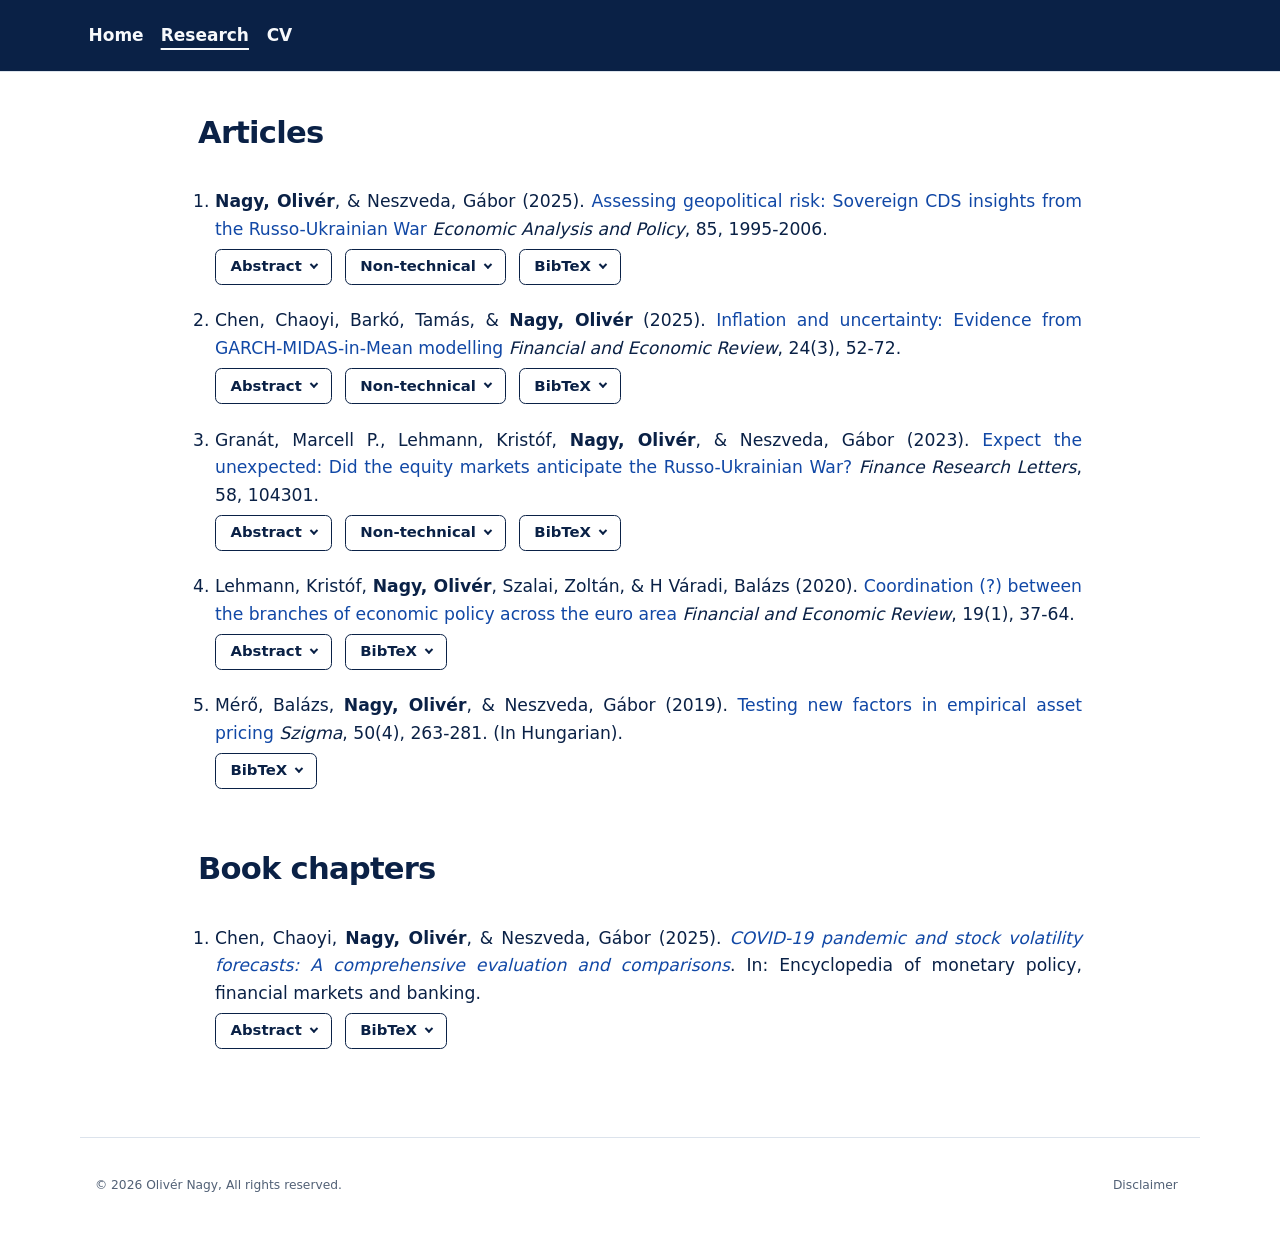
==== research.html @ 065a455c "Built site for gh-pages" ====
<!DOCTYPE html>
<html xmlns="http://www.w3.org/1999/xhtml" lang="en" xml:lang="en"><head>

<meta charset="utf-8">
<meta name="generator" content="quarto-1.11.9">

<meta name="viewport" content="width=device-width, initial-scale=1.0, user-scalable=yes">


<title>Research – Olivér Nagy | Quantitative Developer &amp; Economist</title>
<style>
/* Default styles provided by pandoc.
** See https://pandoc.org/MANUAL.html#variables-for-html for config info.
*/
span.smallcaps{font-variant: small-caps;}
div.columns{display: flex; gap: 1.5em;}
div.column{flex: auto;}
@media screen {
div.columns{gap: min(4vw, 1.5em);}
div.column{overflow-x: auto;}
}
div.hanging-indent{margin-left: 1.5em; text-indent: -1.5em;}
ul.task-list{list-style: none;}
ul.task-list li input[type="checkbox"] {
  width: 0.8em;
  margin: 0 0.8em 0.2em -1em; /* quarto-specific, see https://github.com/quarto-dev/quarto-cli/issues/4556 */ 
  vertical-align: middle;
}
</style>


<script src="site_libs/quarto-nav/quarto-nav.js"></script>
<script src="site_libs/quarto-nav/headroom.min.js"></script>
<link href="./images/favicon.png" rel="icon" type="image/png">
<script src="site_libs/clipboard/clipboard.min.js"></script>
<script src="site_libs/quarto-html/quarto.js" type="module"></script>
<script src="site_libs/quarto-html/tabsets/tabsets.js" type="module"></script>
<script src="site_libs/quarto-html/scrollable-regions/scrollable-regions.js" type="module"></script>
<script src="site_libs/quarto-html/popper.min.js"></script>
<script src="site_libs/quarto-html/tippy.umd.min.js"></script>
<script src="site_libs/quarto-html/anchor.min.js"></script>
<link href="site_libs/quarto-html/tippy.css" rel="stylesheet">
<link href="site_libs/quarto-html/quarto-syntax-highlighting-68c9ad2daa3b8dbd180a5f4668bca0bd.css" rel="stylesheet" id="quarto-text-highlighting-styles">
<script src="site_libs/bootstrap/bootstrap.min.js"></script>
<link href="site_libs/bootstrap/bootstrap-icons.css" rel="stylesheet">
<link href="site_libs/bootstrap/bootstrap-1225e6d4b6dd894680aeb8cd36091fd5.min.css" rel="stylesheet" append-hash="true" id="quarto-bootstrap" data-mode="light">
<script id="quarto-search-options" type="application/json">{
  "language": {
    "search-no-results-text": "No results",
    "search-matching-documents-text": "matching documents",
    "search-copy-link-title": "Copy link to search",
    "search-hide-matches-text": "Hide additional matches",
    "search-more-match-text": "more match in this document",
    "search-more-matches-text": "more matches in this document",
    "search-clear-button-title": "Clear",
    "search-text-placeholder": "",
    "search-detached-cancel-button-title": "Cancel",
    "search-submit-button-title": "Submit",
    "search-label": "Search"
  }
}</script>
<link rel="apple-touch-icon" href="./images/favicon.png">


</head>

<body class="nav-fixed page-research fullcontent quarto-light"><a id="quarto-skip-link" class="visually-hidden-focusable" href="#quarto-document-content">Skip to main content</a>

<div id="quarto-search-results"></div>
  <header id="quarto-header" class="headroom fixed-top">
    <nav class="navbar navbar-expand-sm " data-bs-theme="dark" aria-label="Site">
      <div class="navbar-container container-fluid">
          <button class="navbar-toggler" type="button" data-bs-toggle="collapse" data-bs-target="#navbarCollapse" aria-controls="navbarCollapse" aria-expanded="false" aria-label="Toggle navigation" onclick="if (window.quartoToggleHeadroom) { window.quartoToggleHeadroom(); }">
  <span class="navbar-toggler-icon"></span>
</button>
          <div class="collapse navbar-collapse" id="navbarCollapse">
            <ul class="navbar-nav navbar-nav-scroll me-auto">
  <li class="nav-item">
    <a class="nav-link" href="./index.html"> 
<span class="menu-text">Home</span></a>
  </li>  
  <li class="nav-item">
    <a class="nav-link active" href="./research.html" aria-current="page"> 
<span class="menu-text">Research</span></a>
  </li>  
  <li class="nav-item">
    <a class="nav-link" href="./files/oliver_nagy_cv.pdf"> 
<span class="menu-text">CV</span></a>
  </li>  
</ul>
            <ul class="navbar-nav navbar-nav-scroll ms-auto">
  <li class="nav-item compact">
    <a class="nav-link" href="https://github.com/naolipth"> <i class="bi bi-github" role="img" aria-label="GitHub">
</i> 
<span class="menu-text"></span></a>
  </li>  
  <li class="nav-item compact">
    <a class="nav-link" href="https://www.linkedin.com/in/olivernagy1/"> <i class="bi bi-linkedin" role="img" aria-label="LinkedIn">
</i> 
<span class="menu-text"></span></a>
  </li>  
  <li class="nav-item compact">
    <a class="nav-link" href="https://orcid.org/0009-0003-7404-8568"> <i class="bi bi-orcid" role="img" aria-label="ORCID">
</i> 
<span class="menu-text"></span></a>
  </li>  
  <li class="nav-item compact">
    <a class="nav-link" href="https://scholar.google.com/citations?user=aCQ6wv0AAAAJ"> <i class="bi bi-mortarboard-fill" role="img" aria-label="Google Scholar">
</i> 
<span class="menu-text"></span></a>
  </li>  
</ul>
          </div> <!-- /navcollapse -->
            <div class="quarto-navbar-tools">
</div>
      </div> <!-- /container-fluid -->
    </nav>
</header>
<!-- content -->
<div id="quarto-content" class="quarto-container page-columns page-rows-contents page-layout-article page-navbar">
<!-- sidebar -->
<!-- margin-sidebar -->
    
<!-- main -->
<main class="content" id="quarto-document-content" tabindex="-1">

<header id="title-block-header" class="quarto-title-block default">
<div class="quarto-title">
<h1 class="title">Research</h1>
</div>



<div class="quarto-title-meta">

    
  
    
  </div>
  


</header>


<div id="publications">
<section id="articles" class="level2">
<h2 class="anchored" data-anchor-id="articles">Articles</h2>
<div class="publication-list">
<ol>
<li><div id="pub-nagy2025geopolitical" class="publication">
<p><strong>Nagy, Olivér</strong>, &amp; Neszveda, Gábor (2025). <a href="https://doi.org/10.1016/j.eap.2025.02.027">Assessing geopolitical risk: Sovereign <span>CDS</span> insights from the <span>Russo-Ukrainian War</span></a> <em>Economic Analysis and Policy</em>, 85, 1995-2006.</p>
<div class="publication__actions"><button type="button" class="publication__button publication__toggle" aria-expanded="false" aria-controls="pub-nagy2025geopolitical-abstract">Abstract</button><button type="button" class="publication__button publication__toggle" aria-expanded="false" aria-controls="pub-nagy2025geopolitical-non_technical_summary">Non-technical</button><button type="button" class="publication__button publication__toggle" aria-expanded="false" aria-controls="pub-nagy2025geopolitical-bibtex">BibTeX</button></div>
<div id="pub-nagy2025geopolitical-abstract" class="publication__panel" hidden="">
<p>This study investigates how sovereign Credit Default Swaps’ (CDS) reactions reflect a country’s financial resilience to military conflicts, specifically analyzing the Russo-Ukrainian War. We find that sovereign CDS offers unique insights compare to equity markets. <strong>Sovereign CDS spreads had already started to increase at least two weeks before the outbreak of the war</strong>. Second, prior to the war, abnormal sovereign CDS spreads is correlated with financial vulnerability such as the Debt-to-GDP ratio, while after the outbreak of the war NATO membership and distance from Moscow become the significant predictor of abnormal sovereign CDS spreads indicating a shift in risk assessment dynamics towards geopolitical considerations. This <strong>divergence between equity market and sovereign CDS responses highlights their ability to capture different aspects of market sentiment and risk</strong>, underscoring the importance of sovereign CDS in evaluating the financial implications of geopolitical instability.</p>
</div>
<div id="pub-nagy2025geopolitical-non_technical_summary" class="publication__panel" hidden="">
<p>Our paper examines how the Russia–Ukraine war changed perceptions of country risk in 47 countries. Concerns about risk were already rising before the invasion, so some escalation was expected. Before the war, countries with more financial weaknesses appeared riskier. <strong>After the invasion, especially as it became clear the conflict would continue, geopolitical factors mattered more.</strong> Countries that were farther from Moscow and those in NATO were generally seen as more resilient. We argue that these reactions differed from those in stock markets, showing that the two markets capture different aspects of geopolitical risk.</p>
</div>
<div id="pub-nagy2025geopolitical-bibtex" class="publication__panel" hidden="">
<button type="button" class="publication__copy">Copy</button><pre class="publication__bibtex"><code>@article{nagy2025geopolitical,
  author       = {Nagy, Olivér and Neszveda, Gábor},
  title        = {Assessing geopolitical risk: Sovereign {CDS} insights from the {Russo-Ukrainian War}},
  journaltitle = {Economic Analysis and Policy},
  year         = {2025},
  volume       = {85},
  pages        = {1995--2006},
  doi          = {10.1016/j.eap.2025.02.027}
}</code></pre>
</div>
</div></li>
<li><div id="pub-chen2025inflation" class="publication">
<p>Chen, Chaoyi, Barkó, Tamás, &amp; <strong>Nagy, Olivér</strong> (2025). <a href="https://doi.org/10.33893/FER.24.3.52">Inflation and uncertainty: Evidence from <span class="nocase">GARCH-MIDAS-in-Mean</span> modelling</a> <em>Financial and Economic Review</em>, 24(3), 52-72.</p>
<div class="publication__actions"><button type="button" class="publication__button publication__toggle" aria-expanded="false" aria-controls="pub-chen2025inflation-abstract">Abstract</button><button type="button" class="publication__button publication__toggle" aria-expanded="false" aria-controls="pub-chen2025inflation-non_technical_summary">Non-technical</button><button type="button" class="publication__button publication__toggle" aria-expanded="false" aria-controls="pub-chen2025inflation-bibtex">BibTeX</button></div>
<div id="pub-chen2025inflation-abstract" class="publication__panel" hidden="">
<p>We revisit the relationship between inflation and inflation uncertainty using a novel <strong>GARCH-MIDAS-in-Mean approach</strong>, which allows for the <strong>decomposition of inflation uncertainty into short-term and time-varying long-term components</strong>.</p>
<p>We test our model on UK data. Our findings indicate that macroeconomic and financial variables significantly influence the long-term component of inflation uncertainty. By enabling long-term uncertainty to vary over time through MIDAS filtering, <strong>we show that the evidence for past inflation raising short-run uncertainty weakens</strong> compared to results that assume a constant long-term inflation uncertainty component. However, our results support the Cukierman–Meltzer hypothesis, indicating that the impact of inflation uncertainty on inflation becomes more robust and pronounced when longer samples are used, although this effect is sensitive to structural breaks, such as the VAT cut and the Covid-19 pandemic.</p>
<p>Additionally, we find no evidence that changes in inflation feed back into short-run uncertainty.</p>
</div>
<div id="pub-chen2025inflation-non_technical_summary" class="publication__panel" hidden="">
<p>The paper asks a simple question: Does higher inflation make future inflation harder to predict, and does that uncertainty itself contribute to higher inflation?</p>
<p>Our main finding is that <strong>long-term uncertainty matters more than short-term volatility</strong>. Once we allow long-term uncertainty to change over time, there is little evidence that a rise in inflation by itself makes inflation significantly more unpredictable in the short run.</p>
<p>The practical message for central banks is therefore to <strong>focus less on reacting aggressively to every temporary price spike and more on keeping longer-term inflation expectations stable</strong>.</p>
</div>
<div id="pub-chen2025inflation-bibtex" class="publication__panel" hidden="">
<button type="button" class="publication__copy">Copy</button><pre class="publication__bibtex"><code>@article{chen2025inflation,
  author       = {Chen, Chaoyi and Barkó, Tamás and Nagy, Olivér},
  title        = {Inflation and Uncertainty: Evidence from {GARCH-MIDAS-in-Mean} Modelling},
  journaltitle = {Financial and Economic Review},
  year         = {2025},
  volume       = {24},
  number       = {3},
  pages        = {52--72},
  doi          = {10.33893/FER.24.3.52}
}</code></pre>
</div>
</div></li>
<li><div id="pub-granat2023expect" class="publication">
<p>Granát, Marcell P., Lehmann, Kristóf, <strong>Nagy, Olivér</strong>, &amp; Neszveda, Gábor (2023). <a href="https://doi.org/10.1016/j.frl.2023.104301">Expect the unexpected: Did the equity markets anticipate the <span>Russo-Ukrainian War</span>?</a> <em>Finance Research Letters</em>, 58, 104301.</p>
<div class="publication__actions"><button type="button" class="publication__button publication__toggle" aria-expanded="false" aria-controls="pub-granat2023expect-abstract">Abstract</button><button type="button" class="publication__button publication__toggle" aria-expanded="false" aria-controls="pub-granat2023expect-non_technical_summary">Non-technical</button><button type="button" class="publication__button publication__toggle" aria-expanded="false" aria-controls="pub-granat2023expect-bibtex">BibTeX</button></div>
<div id="pub-granat2023expect-abstract" class="publication__panel" hidden="">
<p>In 2022, Russian military operations began in Ukraine, which surprised some, while others might have expected it. <strong>We investigate whether the expectations began to be priced in the equity markets before the operations</strong>. To estimate the start of information incorporation, we use the adjusted returns of 62 country-level stock market data assuming informed traders using a non-linear model and rolling-window regressions. We find that <strong>the equity markets started to price the conflict at least 50 days before the invasion</strong>, and approximately one-third of the information was incorporated on the event day.</p>
</div>
<div id="pub-granat2023expect-non_technical_summary" class="publication__panel" hidden="">
<p>Our study looks at whether the global stock markets foresaw Russia’s invasion of Ukraine on 24th February 2022 or whether it was a total surprise. Using data from 62 countries we find that <strong>markets started to react to the prospect of war 50 days prior to the invasion</strong> (in early January 2022). The reaction was gradual, with stock prices reflecting the increasing concern as the invasion date got closer. The conclusion is that around two-thirds of the market reaction took place prior to the invasion and only about one-third on the day of the invasion. The war was therefore not a total surprise to the markets and it is clear that <strong>markets can react to major geopolitical risks well in advance of the event actually taking place</strong>.</p>
</div>
<div id="pub-granat2023expect-bibtex" class="publication__panel" hidden="">
<button type="button" class="publication__copy">Copy</button><pre class="publication__bibtex"><code>@article{granat2023expect,
  author       = {Granát, Marcell P. and Lehmann, Kristóf and Nagy, Olivér and Neszveda, Gábor},
  title        = {Expect the unexpected: Did the equity markets anticipate the {Russo-Ukrainian War}?},
  journaltitle = {Finance Research Letters},
  year         = {2023},
  volume       = {58},
  eid          = {104301},
  doi          = {10.1016/j.frl.2023.104301}
}</code></pre>
</div>
</div></li>
<li><div id="pub-lehmann2020coordination" class="publication">
<p>Lehmann, Kristóf, <strong>Nagy, Olivér</strong>, Szalai, Zoltán, &amp; H Váradi, Balázs (2020). <a href="https://doi.org/10.33893/FER.19.1.3764">Coordination (?) between the branches of economic policy across the euro area</a> <em>Financial and Economic Review</em>, 19(1), 37-64.</p>
<div class="publication__actions"><button type="button" class="publication__button publication__toggle" aria-expanded="false" aria-controls="pub-lehmann2020coordination-abstract">Abstract</button><button type="button" class="publication__button publication__toggle" aria-expanded="false" aria-controls="pub-lehmann2020coordination-bibtex">BibTeX</button></div>
<div id="pub-lehmann2020coordination-abstract" class="publication__panel" hidden="">
<p>In our study we present the coordination between the two main pillars of economic policy – monetary policy and fiscal policy – across the euro area. Growth in the euro area has noticeably decelerated in the past three decades, meaning the economy of the euro area has departed significantly from the logic of the Maastricht criteria. In addition, <strong>the lack of a common budget at euro area level and the fact that the oft-conflicting rules overlook sectoral interrelationships also point to the existence of a systemic problem</strong>. The difficulties have become increasingly evident in recent years as even the ultra-loose monetary policy has failed to stimulate economic growth significantly. This adverse process was intensified further by fiscal policy, which was intended to be consistent with the fiscal rules formulated in line with Maastricht criteria and can be considered tight, overall, at the euro area level. In recent months, even the policymakers of the European Central Bank have embarked on an open debate with regard to the role of policy branches. In the current political and legal framework, the ECB may be left with limited leeway for easing monetary conditions. In light of all these factors, there may be a need for a more active fiscal policy to stimulate the euro area economy, which, however, may sharpen the debate between the policymakers of individual Member States.</p>
</div>
<div id="pub-lehmann2020coordination-bibtex" class="publication__panel" hidden="">
<button type="button" class="publication__copy">Copy</button><pre class="publication__bibtex"><code>@article{lehmann2020coordination,
  author       = {Lehmann, Kristóf and Nagy, Olivér and Szalai, Zoltán and {H Váradi}, Balázs},
  title        = {Coordination (?) between the Branches of Economic Policy across the Euro Area},
  journaltitle = {Financial and Economic Review},
  year         = {2020},
  volume       = {19},
  number       = {1},
  pages        = {37--64},
  doi          = {10.33893/FER.19.1.3764}
}</code></pre>
</div>
</div></li>
<li><div id="pub-mero2019factors" class="publication">
<p>Mérő, Balázs, <strong>Nagy, Olivér</strong>, &amp; Neszveda, Gábor (2019). <a href="https://journals.lib.pte.hu/index.php/szigma/article/view/3197/3001">Testing new factors in empirical asset pricing</a> <em>Szigma</em>, 50(4), 263-281. (In Hungarian).</p>
<div class="publication__actions"><button type="button" class="publication__button publication__toggle" aria-expanded="false" aria-controls="pub-mero2019factors-bibtex">BibTeX</button></div>
<div id="pub-mero2019factors-bibtex" class="publication__panel" hidden="">
<button type="button" class="publication__copy">Copy</button><pre class="publication__bibtex"><code>@article{mero2019factors,
  author       = {Mérő, Balázs and Nagy, Olivér and Neszveda, Gábor},
  title        = {Testing new factors in empirical asset pricing},
  journaltitle = {Szigma},
  year         = {2019},
  volume       = {50},
  number       = {4},
  pages        = {263--281},
  url          = {https://journals.lib.pte.hu/index.php/szigma/article/view/3197/3001},
  note         = {In Hungarian}
}</code></pre>
</div>
</div></li>
</ol>
</div>
</section>
<section id="book-chapters" class="level2">
<h2 class="anchored" data-anchor-id="book-chapters">Book chapters</h2>
<div class="publication-list">
<ol>
<li><div id="pub-chen2025covid" class="publication">
<p>Chen, Chaoyi, <strong>Nagy, Olivér</strong>, &amp; Neszveda, Gábor (2025). <a href="https://doi.org/10.1016/B978-0-44-313776-1.00290-7"><em><span>COVID-19</span> pandemic and stock volatility forecasts: A comprehensive evaluation and comparisons</em></a>. In: Encyclopedia of monetary policy, financial markets and banking.</p>
<div class="publication__actions"><button type="button" class="publication__button publication__toggle" aria-expanded="false" aria-controls="pub-chen2025covid-abstract">Abstract</button><button type="button" class="publication__button publication__toggle" aria-expanded="false" aria-controls="pub-chen2025covid-bibtex">BibTeX</button></div>
<div id="pub-chen2025covid-abstract" class="publication__panel" hidden="">
<p>This study provides a comprehensive evaluation of stock return volatility forecasting using various GARCH-type models, analyzing their performance across the entire, pre-, during, and post-pandemic periods. We assess model performance using both the outperformance testing based on average results and winning ratios based on the best-performed frequency. Our overall findings reveal that <strong>no single model consistently outperforms others across all periods and forecasting horizons</strong>. Furthermore, we find that <strong>using winning frequency versus significance of outperformance leads to different conclusions</strong>. In terms of winning frequency, GARCH(1,1) consistently performs better than asymmetric GARCH models across both short-run and long-run horizons, particularly in the pre- and post-pandemic periods. However, based on the testing results, asymmetric GARCH models exhibit significant outperformance in pre- and post-pandemic periods.</p>
</div>
<div id="pub-chen2025covid-bibtex" class="publication__panel" hidden="">
<button type="button" class="publication__copy">Copy</button><pre class="publication__bibtex"><code>@incollection{chen2025covid,
  author    = {Chen, Chaoyi and Nagy, Olivér and Neszveda, Gábor},
  title     = {{COVID-19} Pandemic and Stock Volatility Forecasts: A Comprehensive Evaluation and Comparisons},
  booktitle = {Encyclopedia of Monetary Policy, Financial Markets and Banking},
  editor    = {Apergis, Nicholas},
  publisher = {Elsevier},
  location  = {Amsterdam},
  year      = {2025},
  volume    = {4},
  pages     = {62--78},
  doi       = {10.1016/B978-0-44-313776-1.00290-7}
}</code></pre>
</div>
</div></li>
</ol>
</div>
<script>
// Research page: opens one panel per publication at a time and copies BibTeX.
document.addEventListener('click', (event) => {
  // Abstract / Non-technical / BibTeX buttons: open the clicked panel, close its siblings.
  const toggle = event.target.closest('.publication__toggle');
  if (toggle) {
    const open = toggle.getAttribute('aria-expanded') !== 'true';
    toggle.closest('.publication').querySelectorAll('.publication__toggle').forEach((button) => {
      const expanded = open && button === toggle;
      button.setAttribute('aria-expanded', String(expanded));
      document.getElementById(button.getAttribute('aria-controls')).hidden = !expanded;
    });
    return;
  }
  // Copy button: copy the BibTeX in the <pre> right after it.
  const copy = event.target.closest('.publication__copy');
  if (copy) {
    navigator.clipboard.writeText(copy.nextElementSibling.textContent).then(() => {
      copy.textContent = 'Copied';
      setTimeout(() => { copy.textContent = 'Copy'; }, 1500);
    });
  }
});

// Links like research.html?open=abstract#pub-<id> (Selected papers on the home
// page) open that panel; the browser scrolls to the publication itself.
const linkedPanel = new URLSearchParams(location.search).get('open');
if (linkedPanel && location.hash) {
  const panelId = CSS.escape(`${location.hash.slice(1)}-${linkedPanel}`);
  document.querySelector(`.publication__toggle[aria-controls="${panelId}"]`)?.click();
}

</script>
</section>
</div>



</main> <!-- /main -->
<script id="quarto-html-after-body" type="application/javascript">
  window.document.addEventListener("DOMContentLoaded", function (event) {
    const icon = "";
    const anchorJS = new window.AnchorJS();
    anchorJS.options = {
      placement: 'right',
      icon: icon
    };
    anchorJS.add('.anchored');
    const isCodeAnnotation = (el) => {
      for (const clz of el.classList) {
        if (clz.startsWith('code-annotation-')) {                     
          return true;
        }
      }
      return false;
    }
    const onCopySuccess = function(e) {
      // button target
      const button = e.trigger;
      // don't keep focus
      button.blur();
      // flash "checked"
      button.classList.add('code-copy-button-checked');
      var currentTitle = button.getAttribute("title");
      button.setAttribute("title", "Copied!");
      let tooltip;
      if (window.bootstrap) {
        button.setAttribute("data-bs-toggle", "tooltip");
        button.setAttribute("data-bs-placement", "left");
        button.setAttribute("data-bs-title", "Copied!");
        tooltip = new bootstrap.Tooltip(button, 
          { trigger: "manual", 
            customClass: "code-copy-button-tooltip",
            offset: [0, -8]});
        tooltip.show();    
      }
      setTimeout(function() {
        if (tooltip) {
          tooltip.hide();
          button.removeAttribute("data-bs-title");
          button.removeAttribute("data-bs-toggle");
          button.removeAttribute("data-bs-placement");
        }
        button.setAttribute("title", currentTitle);
        button.classList.remove('code-copy-button-checked');
      }, 1000);
      // clear code selection
      e.clearSelection();
    }
    const getTextToCopy = function(trigger) {
      const outerScaffold = trigger.parentElement.cloneNode(true);
      const codeEl = outerScaffold.querySelector('code');
      for (const childEl of codeEl.children) {
        if (isCodeAnnotation(childEl)) {
          childEl.remove();
        }
      }
      return codeEl.innerText;
    }
    const clipboard = new window.ClipboardJS('.code-copy-button:not([data-in-quarto-modal])', {
      text: getTextToCopy
    });
    clipboard.on('success', onCopySuccess);
    if (window.document.getElementById('quarto-embedded-source-code-modal')) {
      const clipboardModal = new window.ClipboardJS('.code-copy-button[data-in-quarto-modal]', {
        text: getTextToCopy,
        container: window.document.getElementById('quarto-embedded-source-code-modal')
      });
      clipboardModal.on('success', onCopySuccess);
    }
      var localhostRegex = new RegExp(/^(?:http|https):\/\/localhost\:?[0-9]*\//);
      var mailtoRegex = new RegExp(/^mailto:/);
        var filterRegex = new RegExp("https:\/\/olivernagy\.eu");
      var isInternal = (href) => {
          return filterRegex.test(href) || localhostRegex.test(href) || mailtoRegex.test(href);
      }
      // Inspect non-navigation links and adorn them if external
      window.quartoDecorateExternalLinks = function (root) {
     var links = (root || window.document).querySelectorAll('a[href]:not(.nav-link):not(.navbar-brand):not(.toc-action):not(.sidebar-link):not(.sidebar-item-toggle):not(.pagination-link):not(.no-external):not([aria-hidden]):not(.dropdown-item):not(.quarto-navigation-tool):not(.about-link)');
      for (var i=0; i<links.length; i++) {
        const link = links[i];
        if (!isInternal(link.href)) {
          // undo the damage that might have been done by quarto-nav.js in the case of
          // links that we want to consider external
          if (link.dataset.originalHref !== undefined) {
            link.href = link.dataset.originalHref;
          }
          if (!link.classList.contains('no-external-icon')) {
          }
        }
      }
      };
      window.quartoDecorateExternalLinks(window.document);
    // Esc closes the popup (WCAG 1.4.13) and focus leaving both trigger and
    // popup closes it (WCAG 2.4.11); tippy handles neither for interactive popups.
    const hideOnEscAndFocusOut = {
      name: 'hideOnEscAndFocusOut',
      defaultValue: true,
      fn(instance) {
        const dismiss = () => {
          // A show scheduled by the trigger delay would otherwise reopen it
          instance.clearDelayTimeouts();
          instance.hide();
        };
        const onKeyDown = (event) => {
          if (event.key !== 'Escape') {
            return;
          }
          // Keep Esc from also reaching page handlers (e.g. reveal.js overview),
          // except an open reveal.js slide menu, which Esc should close too.
          // The menu handles keys only when its keyboard option is on.
          const menuHandlesEsc = window.Reveal?.getPlugin?.('menu')?.isOpen() &&
            window.Reveal.getConfig().menu?.keyboard !== false;
          if (!menuHandlesEsc) {
            event.stopPropagation();
          }
          if (instance.popper.contains(window.document.activeElement)) {
            // Disabled while refocusing so the focus trigger does not reopen it
            instance.disable();
            instance.reference.focus();
            instance.enable();
          }
          dismiss();
        };
        const onFocusOut = (event) => {
          const target = event.relatedTarget;
          if (target && !instance.reference.contains(target) &&
              !instance.popper.contains(target)) {
            dismiss();
          }
        };
        // On the trigger too: a click trigger (code-annotations: select) has no
        // blur handling. Attached for the instance's lifetime so leaving the
        // trigger also cancels a show still pending on the trigger delay.
        instance.reference.addEventListener('focusout', onFocusOut);
        return {
          onShow() {
            window.document.addEventListener('keydown', onKeyDown, true);
            instance.popper.addEventListener('focusout', onFocusOut);
          },
          onHide() {
            window.document.removeEventListener('keydown', onKeyDown, true);
            instance.popper.removeEventListener('focusout', onFocusOut);
          },
          onDestroy() {
            instance.reference.removeEventListener('focusout', onFocusOut);
          },
        };
      },
    };
    function tippyHover(el, contentFn, onTriggerFn, onUntriggerFn) {
      const config = {
        allowHTML: true,
        maxWidth: 500,
        delay: 100,
        arrow: false,
        appendTo: function(el) {
            return el.parentElement;
        },
        interactive: true,
        interactiveBorder: 10,
        theme: 'quarto',
        placement: 'bottom-start',
        plugins: [hideOnEscAndFocusOut],
      };
      if (contentFn) {
        config.content = contentFn;
      }
      if (onTriggerFn) {
        config.onTrigger = onTriggerFn;
      }
      if (onUntriggerFn) {
        config.onUntrigger = onUntriggerFn;
      }
      window.tippy(el, config); 
    }
    const noterefs = window.document.querySelectorAll('a[role="doc-noteref"]');
    for (var i=0; i<noterefs.length; i++) {
      const ref = noterefs[i];
      tippyHover(ref, function() {
        // use id or data attribute instead here
        let href = ref.getAttribute('data-footnote-href') || ref.getAttribute('href');
        try { href = new URL(href).hash; } catch {}
        const id = href.replace(/^#\/?/, "");
        const note = window.document.getElementById(id);
        if (note) {
          return note.innerHTML;
        } else {
          return "";
        }
      });
    }
    const xrefs = window.document.querySelectorAll('a.quarto-xref');
    const processXRef = (id, note) => {
      // Strip column container classes
      const stripColumnClz = (el) => {
        el.classList.remove("page-full", "page-columns");
        if (el.children) {
          for (const child of el.children) {
            stripColumnClz(child);
          }
        }
      }
      stripColumnClz(note)
      if (id === null || id.startsWith('sec-')) {
        // Special case sections, only their first couple elements
        const container = document.createElement("div");
        if (note.children && note.children.length > 2) {
          container.appendChild(note.children[0].cloneNode(true));
          for (let i = 1; i < note.children.length; i++) {
            const child = note.children[i];
            if (child.tagName === "P" && child.innerText === "") {
              continue;
            } else {
              container.appendChild(child.cloneNode(true));
              break;
            }
          }
          if (window.Quarto?.typesetMath) {
            window.Quarto.typesetMath(container);
          }
          return container.innerHTML
        } else {
          if (window.Quarto?.typesetMath) {
            window.Quarto.typesetMath(note);
          }
          return note.innerHTML;
        }
      } else {
        // Remove any anchor links if they are present
        const anchorLink = note.querySelector('a.anchorjs-link');
        if (anchorLink) {
          anchorLink.remove();
        }
        if (window.Quarto?.typesetMath) {
          window.Quarto.typesetMath(note);
        }
        if (note.classList.contains("callout")) {
          return note.outerHTML;
        } else {
          return note.innerHTML;
        }
      }
    }
    for (var i=0; i<xrefs.length; i++) {
      const xref = xrefs[i];
      tippyHover(xref, undefined, function(instance) {
        instance.disable();
        let url = xref.getAttribute('href');
        let hash = undefined; 
        if (url.startsWith('#')) {
          hash = url;
        } else {
          try { hash = new URL(url).hash; } catch {}
        }
        if (hash) {
          const id = hash.replace(/^#\/?/, "");
          const note = window.document.getElementById(id);
          if (note !== null) {
            try {
              const html = processXRef(id, note.cloneNode(true));
              instance.setContent(html);
            } finally {
              instance.enable();
              instance.show();
            }
          } else {
            // See if we can fetch this
            fetch(url.split('#')[0])
            .then(res => res.text())
            .then(html => {
              const parser = new DOMParser();
              const htmlDoc = parser.parseFromString(html, "text/html");
              const note = htmlDoc.getElementById(id);
              if (note !== null) {
                const html = processXRef(id, note);
                instance.setContent(html);
              } 
            }).finally(() => {
              instance.enable();
              instance.show();
            });
          }
        } else {
          // See if we can fetch a full url (with no hash to target)
          // This is a special case and we should probably do some content thinning / targeting
          fetch(url)
          .then(res => res.text())
          .then(html => {
            const parser = new DOMParser();
            const htmlDoc = parser.parseFromString(html, "text/html");
            const note = htmlDoc.querySelector('main.content');
            if (note !== null) {
              // This should only happen for chapter cross references
              // (since there is no id in the URL)
              // remove the first header
              if (note.children.length > 0 && note.children[0].tagName === "HEADER") {
                note.children[0].remove();
              }
              const html = processXRef(null, note);
              instance.setContent(html);
            } 
          }).finally(() => {
            instance.enable();
            instance.show();
          });
        }
      }, function(instance) {
      });
    }
        let selectedAnnoteEl;
        const selectorForAnnotation = ( cell, annotation) => {
          let cellAttr = 'data-code-cell="' + cell + '"';
          let lineAttr = 'data-code-annotation="' +  annotation + '"';
          const selector = 'span[' + cellAttr + '][' + lineAttr + ']';
          return selector;
        }
        const selectCodeLines = (annoteEl) => {
          const doc = window.document;
          const targetCell = annoteEl.getAttribute("data-target-cell");
          const targetAnnotation = annoteEl.getAttribute("data-target-annotation");
          const annoteSpan = window.document.querySelector(selectorForAnnotation(targetCell, targetAnnotation));
          const lines = annoteSpan.getAttribute("data-code-lines").split(",");
          const lineIds = lines.map((line) => {
            return targetCell + "-" + line;
          })
          // Each band is positioned against its own containing block, which is
          // not the offsetParent of the lines, so place it from client rects.
          const placeBand = (band, firstEl, lastEl, codeBlock) => {
            const container = band.offsetParent;
            if (container === null) {
              return;
            }
            const containerRect = container.getBoundingClientRect();
            // Reveal.js scales slides with a transform, so convert client
            // pixels back to the CSS pixels of the container.
            const scale = containerRect.height / container.offsetHeight || 1;
            const firstRect = firstEl.getBoundingClientRect();
            const lastRect = lastEl.getBoundingClientRect();
            const top = (firstRect.top - containerRect.top) / scale - container.clientTop + container.scrollTop;
            const height = (lastRect.bottom - firstRect.top) / scale;
            band.style.top = top - 2 + "px";
            band.style.height = height + 4 + "px";
            if (codeBlock) {
              // Without the copy button wrapper, the containing block is wider
              // than the code block, so span the code block explicitly.
              const blockRect = codeBlock.getBoundingClientRect();
              band.style.left = (blockRect.left - containerRect.left) / scale - container.clientLeft + container.scrollLeft + "px";
              band.style.width = blockRect.width / scale + "px";
            }
          };
          if (lineIds.length > 0) {
            const el = window.document.getElementById(lineIds[0]);
            const lastEl = window.document.getElementById(lineIds[lineIds.length - 1]);
            const parent = el.parentElement.parentElement;
            // cook up a div (if necessary) and position it
            let div = window.document.getElementById("code-annotation-line-highlight");
            if (div === null) {
              div = window.document.createElement("div");
              div.setAttribute("id", "code-annotation-line-highlight");
              div.style.position = 'absolute';
              parent.appendChild(div);
            }
            placeBand(div, el, lastEl, parent.closest("div.sourceCode") || parent);
            let gutterDiv = window.document.getElementById("code-annotation-line-highlight-gutter");
            if (gutterDiv === null) {
              gutterDiv = window.document.createElement("div");
              gutterDiv.setAttribute("id", "code-annotation-line-highlight-gutter");
              gutterDiv.style.position = 'absolute';
              const codeCell = window.document.getElementById(targetCell);
              const gutter = codeCell.querySelector('.code-annotation-gutter');
              gutter.appendChild(gutterDiv);
            }
            placeBand(gutterDiv, el, lastEl);
            selectedAnnoteEl = annoteEl;
          }
        };
        const unselectCodeLines = () => {
          const elementsIds = ["code-annotation-line-highlight", "code-annotation-line-highlight-gutter"];
          elementsIds.forEach((elId) => {
            const div = window.document.getElementById(elId);
            if (div) {
              div.remove();
            }
          });
          selectedAnnoteEl = undefined;
        };
          // Handle positioning of the toggle
      window.addEventListener(
        "resize",
        throttle(() => {
          elRect = undefined;
          if (selectedAnnoteEl) {
            selectCodeLines(selectedAnnoteEl);
          }
        }, 10)
      );
      function throttle(fn, ms) {
      let throttle = false;
      let timer;
        return (...args) => {
          if(!throttle) { // first call gets through
              fn.apply(this, args);
              throttle = true;
          } else { // all the others get throttled
              if(timer) clearTimeout(timer); // cancel #2
              timer = setTimeout(() => {
                fn.apply(this, args);
                timer = throttle = false;
              }, ms);
          }
        };
      }
        // Attach click handler to the DT
        const annoteDls = window.document.querySelectorAll('dt[data-target-cell]');
        for (const annoteDlNode of annoteDls) {
          annoteDlNode.addEventListener('click', (event) => {
            const clickedEl = event.target;
            if (clickedEl !== selectedAnnoteEl) {
              unselectCodeLines();
              const activeEl = window.document.querySelector('dt[data-target-cell].code-annotation-active');
              if (activeEl) {
                activeEl.classList.remove('code-annotation-active');
              }
              selectCodeLines(clickedEl);
              clickedEl.classList.add('code-annotation-active');
            } else {
              // Unselect the line
              unselectCodeLines();
              clickedEl.classList.remove('code-annotation-active');
            }
          });
        }
    const findCites = (el) => {
      const parentEl = el.parentElement;
      if (parentEl) {
        const cites = parentEl.dataset.cites;
        if (cites) {
          return {
            el,
            cites: cites.split(' ')
          };
        } else {
          return findCites(el.parentElement)
        }
      } else {
        return undefined;
      }
    };
    var bibliorefs = window.document.querySelectorAll('a[role="doc-biblioref"]');
    for (var i=0; i<bibliorefs.length; i++) {
      const ref = bibliorefs[i];
      const citeInfo = findCites(ref);
      if (citeInfo) {
        tippyHover(citeInfo.el, function() {
          var popup = window.document.createElement('div');
          citeInfo.cites.forEach(function(cite) {
            var citeDiv = window.document.createElement('div');
            citeDiv.classList.add('hanging-indent');
            citeDiv.classList.add('csl-entry');
            var biblioDiv = window.document.getElementById('ref-' + cite);
            if (biblioDiv) {
              citeDiv.innerHTML = biblioDiv.innerHTML;
            }
            popup.appendChild(citeDiv);
          });
          return popup.innerHTML;
        });
      }
    }
  });
  </script>
  <script type="application/javascript">
  window.quartoScrollableRegionsLabels = {"code":"Scrollable code","output":"Scrollable output"};
  </script>
</div> <!-- /content -->
<footer class="footer">
  <div class="nav-footer">
    <div class="nav-footer-left">
<p>© <span id="copyright-year"></span> Olivér Nagy, All rights reserved.</p>
</div>   
    <div class="nav-footer-center">
      &nbsp;
    </div>
    <div class="nav-footer-right">
      <ul class="footer-items list-unstyled">
    <li class="nav-item">
    <a class="nav-link" href="./disclaimer.html">
<p>Disclaimer</p>
</a>
  </li>  
</ul>
    </div>
  </div>
</footer>
<script>
  document.getElementById("copyright-year").textContent =
    new Date().getFullYear();
</script>




</body></html>
---- site_libs/quarto-html/quarto-syntax-highlighting-68c9ad2daa3b8dbd180a5f4668bca0bd.css ----
/* quarto syntax highlight colors */
:root {
  --quarto-hl-ot-color: #003B4F;
  --quarto-hl-at-color: #657422;
  --quarto-hl-ss-color: #20794D;
  --quarto-hl-an-color: #5E5E5E;
  --quarto-hl-fu-color: #4758AB;
  --quarto-hl-st-color: #20794D;
  --quarto-hl-cf-color: #003B4F;
  --quarto-hl-op-color: #5E5E5E;
  --quarto-hl-er-color: #AD0000;
  --quarto-hl-bn-color: #AD0000;
  --quarto-hl-al-color: #AD0000;
  --quarto-hl-va-color: #111111;
  --quarto-hl-bu-color: inherit;
  --quarto-hl-ex-color: inherit;
  --quarto-hl-pp-color: #AD0000;
  --quarto-hl-in-color: #5E5E5E;
  --quarto-hl-vs-color: #20794D;
  --quarto-hl-wa-color: #5E5E5E;
  --quarto-hl-do-color: #5E5E5E;
  --quarto-hl-im-color: #00769E;
  --quarto-hl-ch-color: #20794D;
  --quarto-hl-dt-color: #AD0000;
  --quarto-hl-fl-color: #AD0000;
  --quarto-hl-co-color: #5E5E5E;
  --quarto-hl-cv-color: #5E5E5E;
  --quarto-hl-cn-color: #8f5902;
  --quarto-hl-sc-color: #5E5E5E;
  --quarto-hl-dv-color: #AD0000;
  --quarto-hl-kw-color: #003B4F;
}

/* other quarto variables */
:root {
  --quarto-font-monospace: "SFMono-Regular", Consolas, "Liberation Mono", monospace;
}

/* syntax highlight based on Pandoc's rules */
pre > code.sourceCode > span {
  color: #003B4F;
}

code.sourceCode > span {
  color: #003B4F;
}

div.sourceCode,
div.sourceCode pre.sourceCode {
  color: #003B4F;
}

/* Normal */
code span {
  color: #003B4F;
}

/* Alert */
code span.al {
  color: #AD0000;
  font-style: inherit;
}

/* Annotation */
code span.an {
  color: #5E5E5E;
  font-style: inherit;
}

/* Attribute */
code span.at {
  color: #657422;
  font-style: inherit;
}

/* BaseN */
code span.bn {
  color: #AD0000;
  font-style: inherit;
}

/* BuiltIn */
code span.bu {
  font-style: inherit;
}

/* ControlFlow */
code span.cf {
  color: #003B4F;
  font-weight: bold;
  font-style: inherit;
}

/* Char */
code span.ch {
  color: #20794D;
  font-style: inherit;
}

/* Constant */
code span.cn {
  color: #8f5902;
  font-style: inherit;
}

/* Comment */
code span.co {
  color: #5E5E5E;
  font-style: inherit;
}

/* CommentVar */
code span.cv {
  color: #5E5E5E;
  font-style: italic;
}

/* Documentation */
code span.do {
  color: #5E5E5E;
  font-style: italic;
}

/* DataType */
code span.dt {
  color: #AD0000;
  font-style: inherit;
}

/* DecVal */
code span.dv {
  color: #AD0000;
  font-style: inherit;
}

/* Error */
code span.er {
  color: #AD0000;
  font-style: inherit;
}

/* Extension */
code span.ex {
  font-style: inherit;
}

/* Float */
code span.fl {
  color: #AD0000;
  font-style: inherit;
}

/* Function */
code span.fu {
  color: #4758AB;
  font-style: inherit;
}

/* Import */
code span.im {
  color: #00769E;
  font-style: inherit;
}

/* Information */
code span.in {
  color: #5E5E5E;
  font-style: inherit;
}

/* Keyword */
code span.kw {
  color: #003B4F;
  font-weight: bold;
  font-style: inherit;
}

/* Operator */
code span.op {
  color: #5E5E5E;
  font-style: inherit;
}

/* Other */
code span.ot {
  color: #003B4F;
  font-style: inherit;
}

/* Preprocessor */
code span.pp {
  color: #AD0000;
  font-style: inherit;
}

/* SpecialChar */
code span.sc {
  color: #5E5E5E;
  font-style: inherit;
}

/* SpecialString */
code span.ss {
  color: #20794D;
  font-style: inherit;
}

/* String */
code span.st {
  color: #20794D;
  font-style: inherit;
}

/* Variable */
code span.va {
  color: #111111;
  font-style: inherit;
}

/* VerbatimString */
code span.vs {
  color: #20794D;
  font-style: inherit;
}

/* Warning */
code span.wa {
  color: #5E5E5E;
  font-style: italic;
}

.prevent-inlining {
  content: "</";
}

/*# sourceMappingURL=dc0ab1bc67d3651b5e248a6964472e07.css.map */
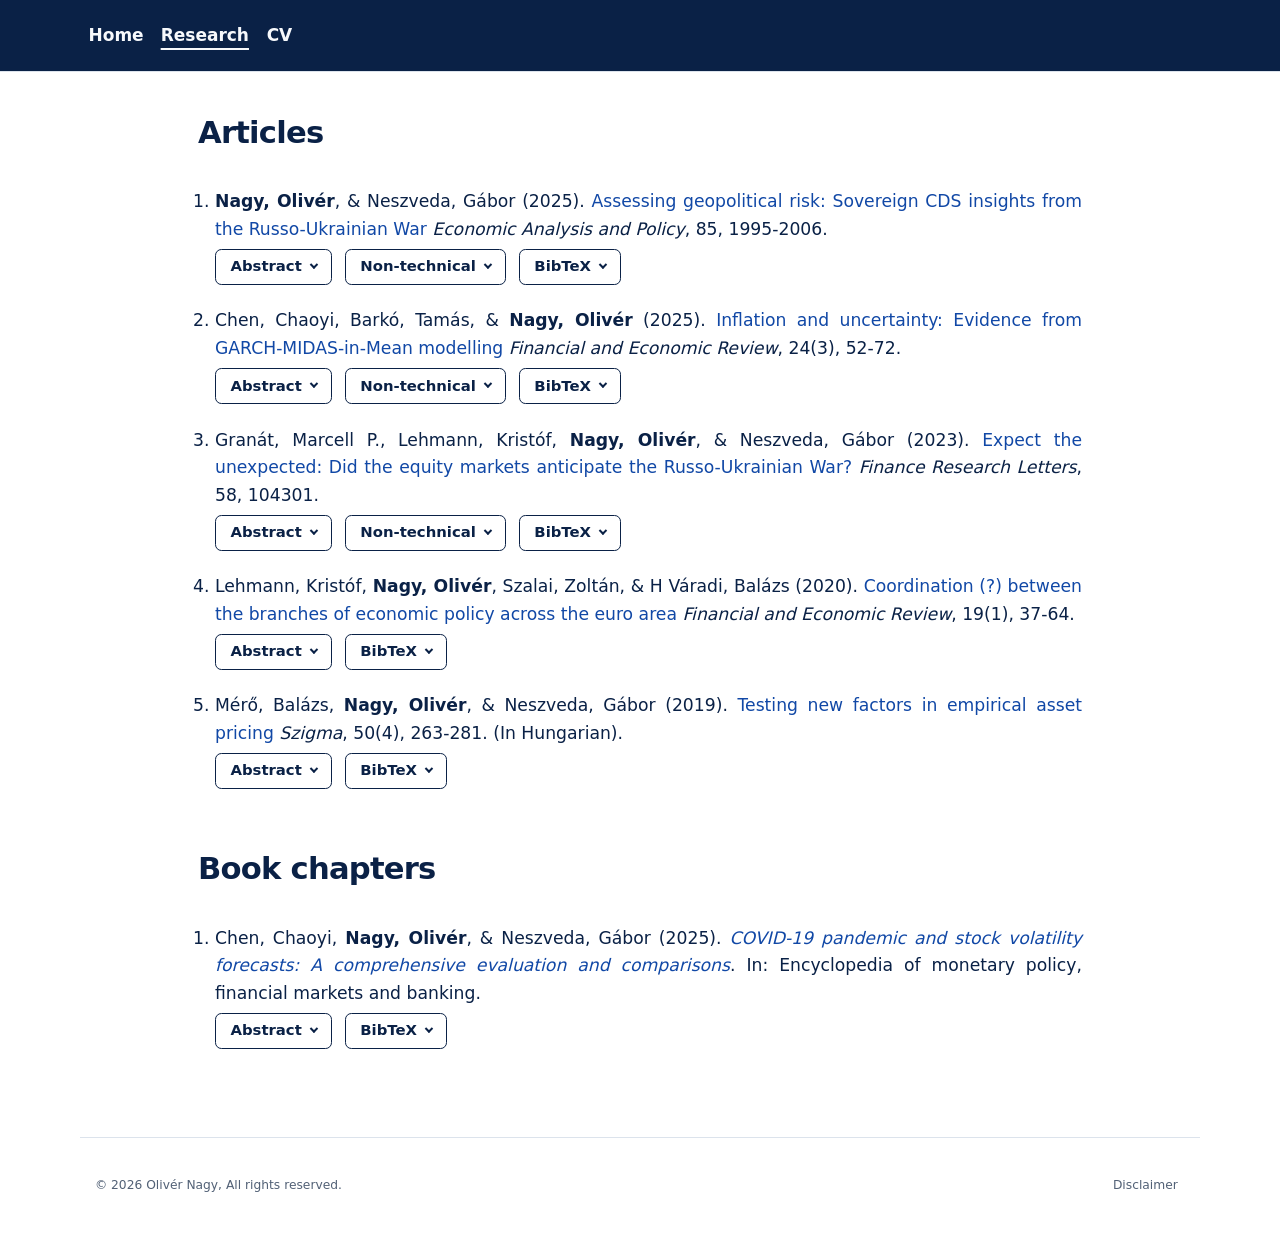
==== commit 3c80874f: "Built site for gh-pages" ====
--- a/research.html
+++ b/research.html
@@ -237,7 +237,10 @@
 </div></li>
 <li><div id="pub-mero2019factors" class="publication">
 <p>Mérő, Balázs, <strong>Nagy, Olivér</strong>, &amp; Neszveda, Gábor (2019). <a href="https://journals.lib.pte.hu/index.php/szigma/article/view/3197/3001">Testing new factors in empirical asset pricing</a> <em>Szigma</em>, 50(4), 263-281. (In Hungarian).</p>
-<div class="publication__actions"><button type="button" class="publication__button publication__toggle" aria-expanded="false" aria-controls="pub-mero2019factors-bibtex">BibTeX</button></div>
+<div class="publication__actions"><button type="button" class="publication__button publication__toggle" aria-expanded="false" aria-controls="pub-mero2019factors-abstract">Abstract</button><button type="button" class="publication__button publication__toggle" aria-expanded="false" aria-controls="pub-mero2019factors-bibtex">BibTeX</button></div>
+<div id="pub-mero2019factors-abstract" class="publication__panel" hidden="">
+<p>A keresztmetszeti részvényhozamok előrejelzése és alakulásuk megértése a pénzügyi kutatások, azon belül is az eszközárazás egyik alapvető kérdése. A részvényhozamok magyarázatára a legelterjedtebb és legismertebb elmélet a CAPM (Capital Asset Pricing Model), amely azonban számtalan előnyös tulajdonsága ellenére az empirikus adatok magyarázatában nem bizonyult megfelelőnek. Többek között ez nyitott teret a faktormodellek megjelenésének, amelyek már jobb magyarázó erővel bírnak. Ebben a cikkben áttekintjük azokat a statisztikai módszereket, amelyek a nemzetközi szakirodalomban elterjedtek annak eldöntésére, hogy egy új faktor szignifikánsan befolyásolja-e a részvényhozamokat.</p>
+</div>
 <div id="pub-mero2019factors-bibtex" class="publication__panel" hidden="">
 <button type="button" class="publication__copy">Copy</button><pre class="publication__bibtex"><code>@article{mero2019factors,
   author       = {Mérő, Balázs and Nagy, Olivér and Neszveda, Gábor},
